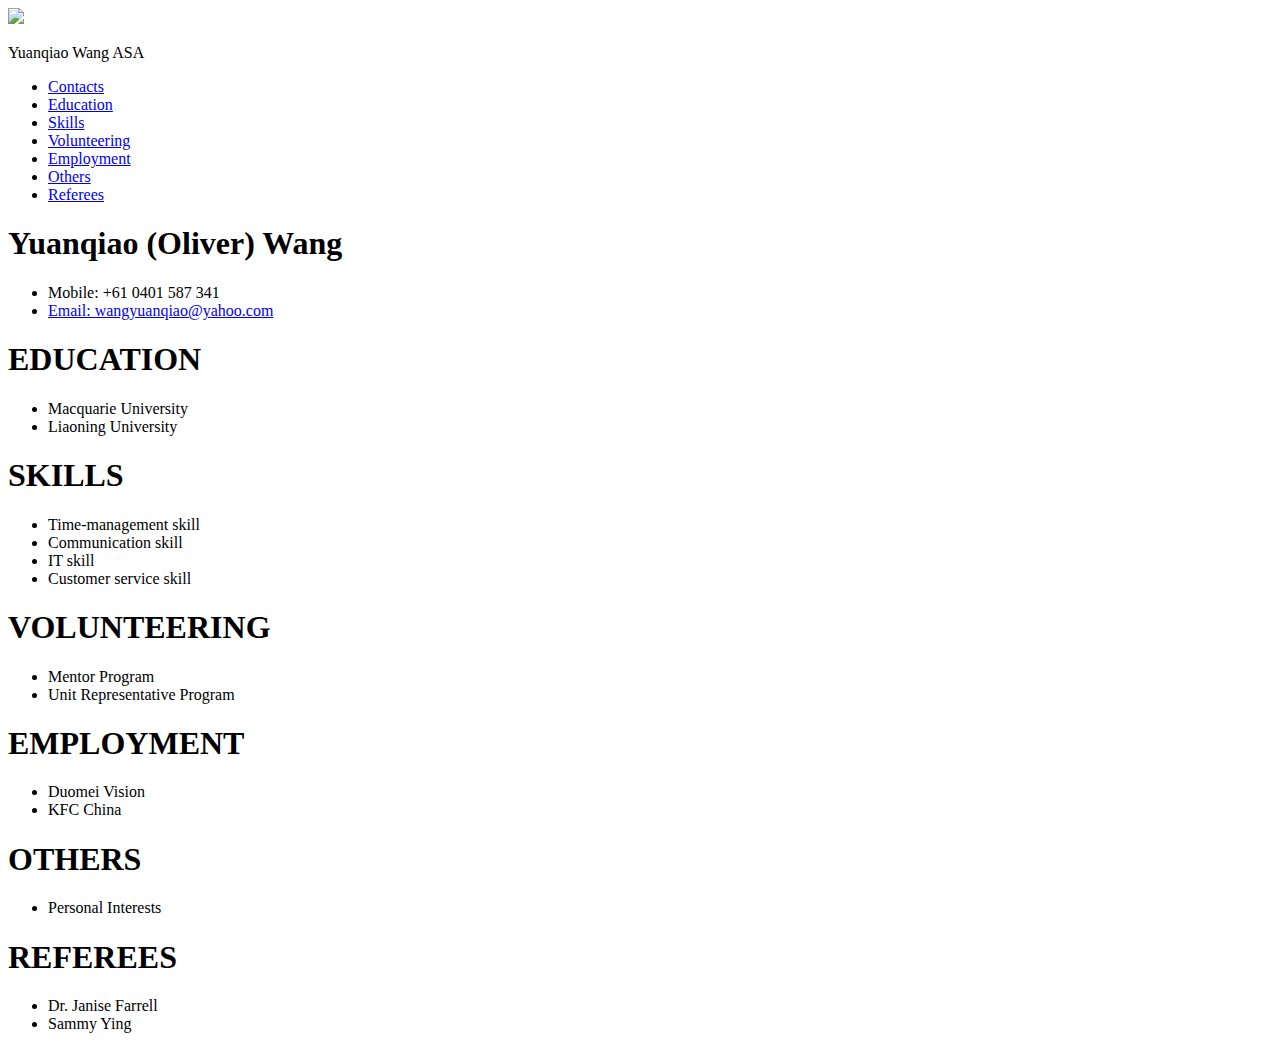
==== docs/Index.html @ 7fb680ae "Create Index.html" ====
<!DOCTYPE html>
<html>
    <head>
        <title>Yuanqiao Wang</title>
        <meta charset="utf-8">
        <meta name="author" content="Yuanqiao Wang">
        <meta name="description" content="Yuanqiao Wang's web resume.">
        <meta name="keywords" content="Yuanqiao Wang, resume, CV">
        <link rel="stylesheet" type="text/css" href="style_index.css">
        <script>
        </script>
    </head>
    <body>
        <div class="left-area">
            <div class="profile">
                <img class="profile-pic" src="https://media.licdn.com/mpr/mpr/shrinknp_400_400/AAEAAQAAAAAAAAPqAAAAJGQ4NjZkNDRkLWExN2UtNGM2NS04YThlLTA2ZTYzZWJmNGFjNA.jpg">
                <p class="author-name">Yuanqiao Wang ASA</p>
            </div>
            <ul class="nav-bar">
                <li class="nav-bar-items"><a href="#contacts">Contacts</a></li>
                <div class="nav-line"></div>
                <li class="nav-bar-items"><a href="#education">Education</a></li>
                <div class="nav-line"></div>
                <li class="nav-bar-items"><a href="#skills">Skills</a></li>
                <div class="nav-line"></div>
                <li class="nav-bar-items"><a href="#volunteering">Volunteering</a></li>
                <div class="nav-line"></div>
                <li class="nav-bar-items"><a href="#employment">Employment</a></li>
                <div class="nav-line"></div>
                <li class="nav-bar-items"><a href="#others">Others</a></li>
                <div class="nav-line"></div>
                <li class="nav-bar-items"><a href="#referees">Referees</a></li>
            </ul>
        </div>
        <div class="main-body">
            <div class="card-body" id="contacts">
                <div class="heading-background"></div>
                <h1 class="main-heading">Yuanqiao (Oliver) Wang</h1>
                <ul>
                    <li class="main-content-0">Mobile: +61 0401 587 341</li>
                    <li class="main-content-0"><a href="mailto:wangyuanqiao@yahoo.com">Email: wangyuanqiao@yahoo.com</a></li>
                </ul>
            </div>
            <div class="card-body" id="education">
                <div class="heading-background"></div>
                <h1 class="main-heading">EDUCATION</h1>
                <ul>
                    <li class="main-content-0">Macquarie University</li>
                    <li class="main-content-0">Liaoning University</li>
                </ul>
            </div>
            <div class="card-body" id="skills">
                <div class="heading-background"></div>
                <h1 class="main-heading">SKILLS</h1>
                <ul>
                    <li class="main-content-0">Time-management skill</li>
                    <li class="main-content-0">Communication skill</li>
                    <li class="main-content-0">IT skill</li>
                    <li class="main-content-0">Customer service skill</li>
                </ul>
            </div>
            <div class="card-body" id="volunteering">
                <div class="heading-background"></div>
                <h1 class="main-heading">VOLUNTEERING</h1>
                <ul>
                    <li class="main-content-0">Mentor Program</li>
                    <li class="main-content-0">Unit Representative Program</li>
                </ul>
            </div>
            <div class="card-body" id="employment">
                <div class="heading-background"></div>
                <h1 class="main-heading">EMPLOYMENT</h1>
                <ul>
                    <li class="main-content-0">Duomei Vision</li>
                    <li class="main-content-0">KFC China</li>
                </ul>
            </div>
            <div class="card-body" id="others">
                <div class="heading-background"></div>
                <h1 class="main-heading">OTHERS</h1>
                <ul>
                    <li class="main-content-0">Personal Interests</li>
                </ul>
            </div>
            <div class="card-body" id="referees">
                <div class="heading-background"></div>
                <h1 class="main-heading">REFEREES</h1>
                <ul>
                    <li class="main-content-0">Dr. Janise Farrell</li>
                    <li class="main-content-0">Sammy Ying</li>
                </ul>
            </div>
        </div>
    </body>
</html>
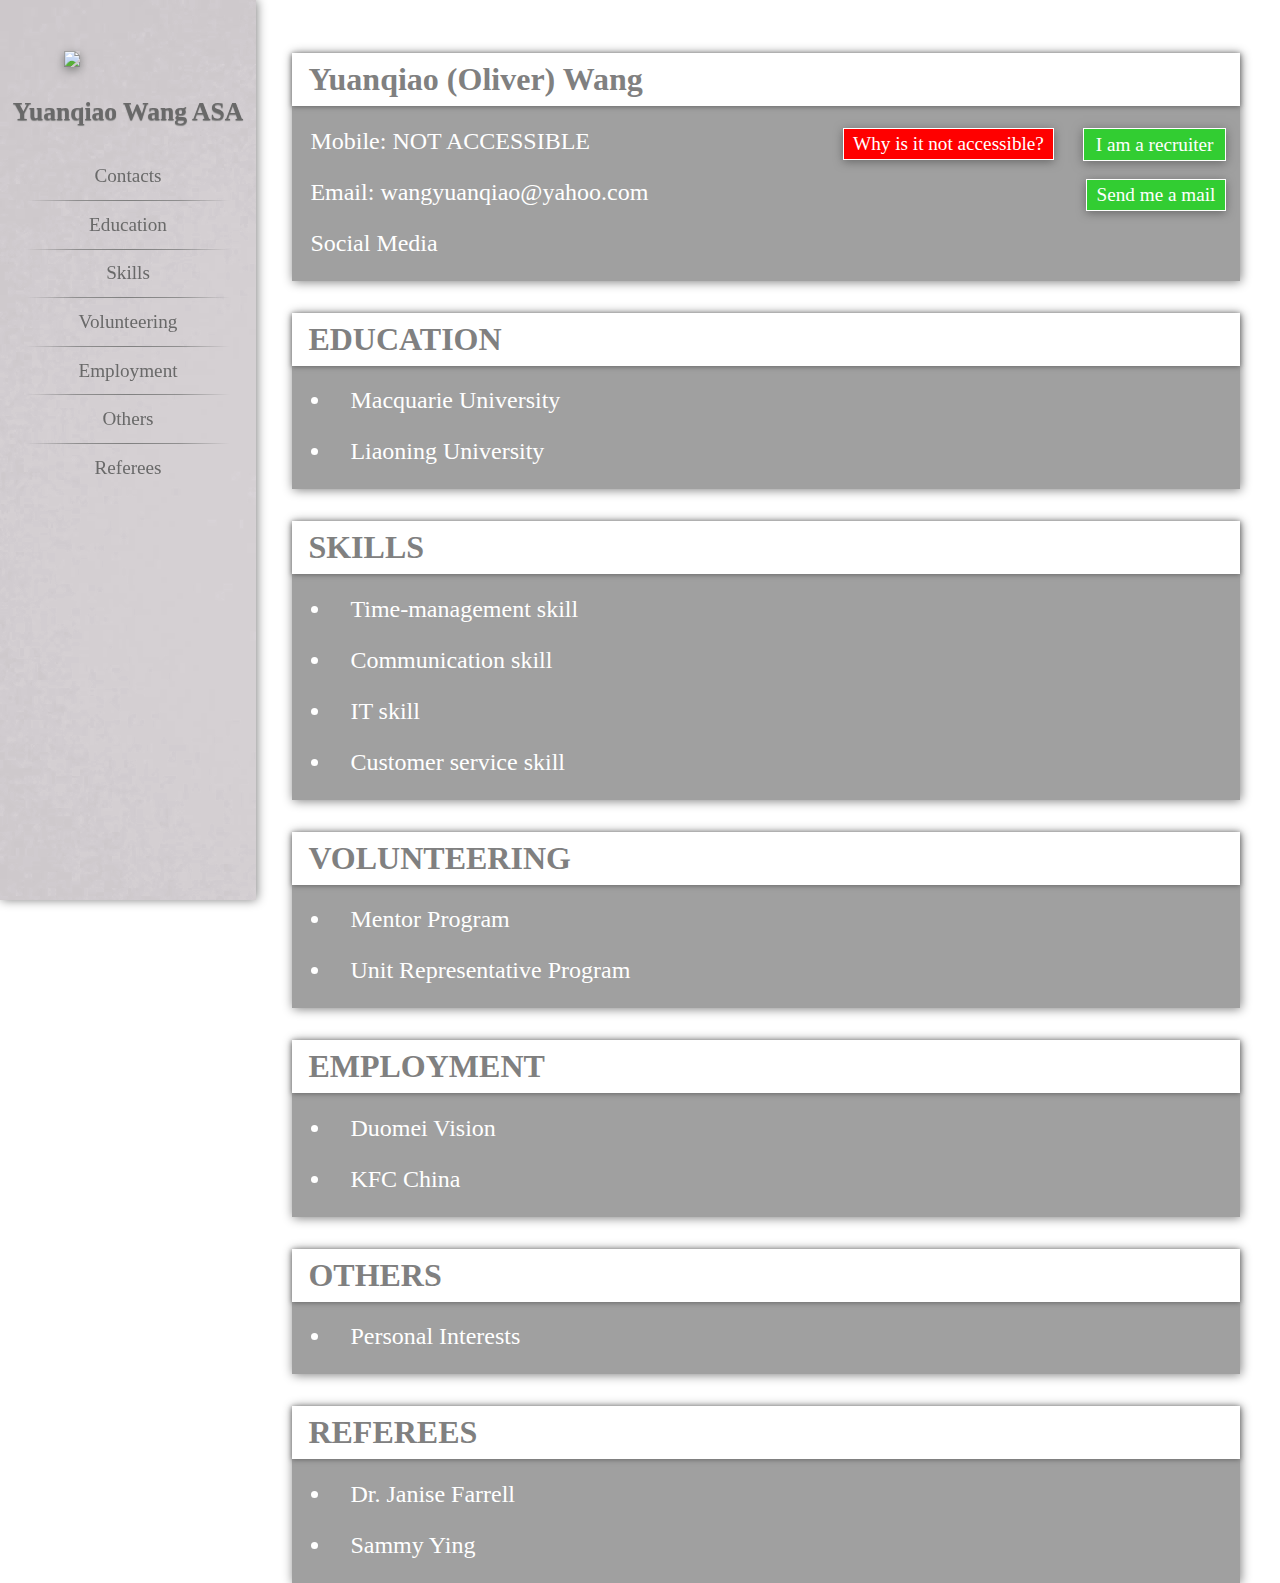
==== commit 58dc326e: "Add files via upload" ====
--- a/docs/Index.html
+++ b/docs/Index.html
@@ -34,24 +34,32 @@
         </div>
         <div class="main-body">
             <div class="card-body" id="contacts">
-                <div class="heading-background"></div>
-                <h1 class="main-heading">Yuanqiao (Oliver) Wang</h1>
-                <ul>
-                    <li class="main-content-0">Mobile: +61 0401 587 341</li>
-                    <li class="main-content-0"><a href="mailto:wangyuanqiao@yahoo.com">Email: wangyuanqiao@yahoo.com</a></li>
-                </ul>
+                <div class="heading-background">
+                    <h1 class="main-heading">Yuanqiao (Oliver) Wang</h1>
+                </div>
+                <p class="main-content-0-p">
+                    Mobile: NOT ACCESSIBLE
+                    <a href="#" style="padding:0.25em 0.6em;">I am a recruiter</a>
+                    <a href="#" style="background-color: red">Why is it not accessible?</a>
+                </p>
+                <p class="main-content-0-p">Email: wangyuanqiao@yahoo.com
+                    <a href="mailto:wangyuanqiao@yahoo.com">Send me a mail</a>
+                </p>
+                <p class="main-content-0-p">Social Media</p>
             </div>
             <div class="card-body" id="education">
-                <div class="heading-background"></div>
-                <h1 class="main-heading">EDUCATION</h1>
+                <div class="heading-background">
+                    <h1 class="main-heading">EDUCATION</h1>
+                </div>
                 <ul>
                     <li class="main-content-0">Macquarie University</li>
                     <li class="main-content-0">Liaoning University</li>
                 </ul>
             </div>
             <div class="card-body" id="skills">
-                <div class="heading-background"></div>
-                <h1 class="main-heading">SKILLS</h1>
+                <div class="heading-background">
+                    <h1 class="main-heading">SKILLS</h1>
+                </div>
                 <ul>
                     <li class="main-content-0">Time-management skill</li>
                     <li class="main-content-0">Communication skill</li>
@@ -60,31 +68,35 @@
                 </ul>
             </div>
             <div class="card-body" id="volunteering">
-                <div class="heading-background"></div>
-                <h1 class="main-heading">VOLUNTEERING</h1>
+                <div class="heading-background">
+                    <h1 class="main-heading">VOLUNTEERING</h1>
+                </div>
                 <ul>
                     <li class="main-content-0">Mentor Program</li>
                     <li class="main-content-0">Unit Representative Program</li>
                 </ul>
             </div>
             <div class="card-body" id="employment">
-                <div class="heading-background"></div>
-                <h1 class="main-heading">EMPLOYMENT</h1>
+                <div class="heading-background">
+                    <h1 class="main-heading">EMPLOYMENT</h1>
+                </div>
                 <ul>
                     <li class="main-content-0">Duomei Vision</li>
                     <li class="main-content-0">KFC China</li>
                 </ul>
             </div>
             <div class="card-body" id="others">
-                <div class="heading-background"></div>
-                <h1 class="main-heading">OTHERS</h1>
+                <div class="heading-background">
+                    <h1 class="main-heading">OTHERS</h1>
+                </div>
                 <ul>
                     <li class="main-content-0">Personal Interests</li>
                 </ul>
             </div>
             <div class="card-body" id="referees">
-                <div class="heading-background"></div>
-                <h1 class="main-heading">REFEREES</h1>
+                <div class="heading-background">
+                    <h1 class="main-heading">REFEREES</h1>
+                </div>
                 <ul>
                     <li class="main-content-0">Dr. Janise Farrell</li>
                     <li class="main-content-0">Sammy Ying</li>
@@ -92,4 +104,4 @@
             </div>
         </div>
     </body>
-</html>
+</html>--- a/docs/style_index.css
+++ b/docs/style_index.css
@@ -0,0 +1,125 @@
+/*left-area style*/
+
+/*left-area background*/
+.left-area {
+    height: 100%;
+    width: 20%;
+    position: fixed;
+    top: 0;
+    left: 0;
+    
+    background-image: url("pics/BG_paper.png");
+    box-shadow: 1px 0 10px gray;
+
+}
+
+/*Profile*/
+.profile-pic {
+    width: 50%;
+    margin-left: 25%;
+    margin-top: 20%;
+    box-shadow: 0 3px 10px gray;
+    
+}
+.author-name {
+    color: dimgray;
+    text-align: center;
+    font-family: "charter","Times New Roman";
+    font-size: 2vw;
+    font-weight: 600;
+    text-shadow: 0 1px 1px gray;
+}
+
+/*nav-bar*/
+.nav-bar {
+    list-style-type: none;
+    color: dimgray;
+    font-family: "charter","Times New Roman";
+    font-size: 1.5vw;
+    text-align: center;
+    margin: 0;
+    padding: 0;
+}
+li a {
+    padding: 5% 0;
+    text-decoration: none;
+    color: dimgray;
+    font-family: "charter","Times New Roman";
+    display: block;
+}
+li a:hover {
+    color: black;
+    text-shadow: 0 1px 1px gray;
+}
+li a:active {
+    color: black;
+    text-shadow: 0 0 gray;
+}
+.nav-line {
+    width: 80%;
+    height: 1px;
+    background: linear-gradient(to right, rgba(128,128,128,0.0), rgba(128,128,128,0.8), rgba(128,128,128,1.0), rgba(128,128,128,0.8), rgba(128,128,128,0.0));
+    
+    position: relative;
+    left: 10%;
+}
+
+/*Content area*/
+.card-body {
+    width: 75%;
+    height: auto;
+    background-color: rgba(128,128,128,0.75);
+    position: relative;
+    left: 22.5%;
+    top: 2em;
+    margin-bottom: 2em;
+    
+    box-shadow: 1px 1px 10px gray;
+}
+.heading-background {
+    width: 100%;
+    height: auto;
+    position: relative;
+    background-color: white;
+    box-shadow: 0 1px 5px dimgray;
+}
+.main-heading {
+    font-family: "charter", "Times New Roman";
+    color: gray;
+    font-size: 2em;
+    padding: 0.25em 0.5em;
+    
+}
+
+.main-content-0, .main-content-0-p {
+    font-family: "Charter", "Times New Roman";
+    color: white;
+    font-size: 1.5em;
+    padding: 0 0 1em 0.75em;
+    margin: 0;
+}
+p a {
+    font-family: "Helvetica Neue";
+    color: white;
+    font-size: 0.8em;
+    text-align: center;
+    padding: 0.2em 0.5em;
+    margin: 0 0.75em;
+    text-decoration: none;
+    
+    float: right;
+    display: block;
+    position: relative;
+    
+    width: auto;
+    height: auto;
+    border-style: solid;
+    border-width: 1px;
+    background-color: limegreen;
+    box-shadow: 0 2px 10px dimgray;
+}
+
+p a:active {
+    box-shadow: 0 0 gray;
+    text-shadow: 0 0 gray;
+}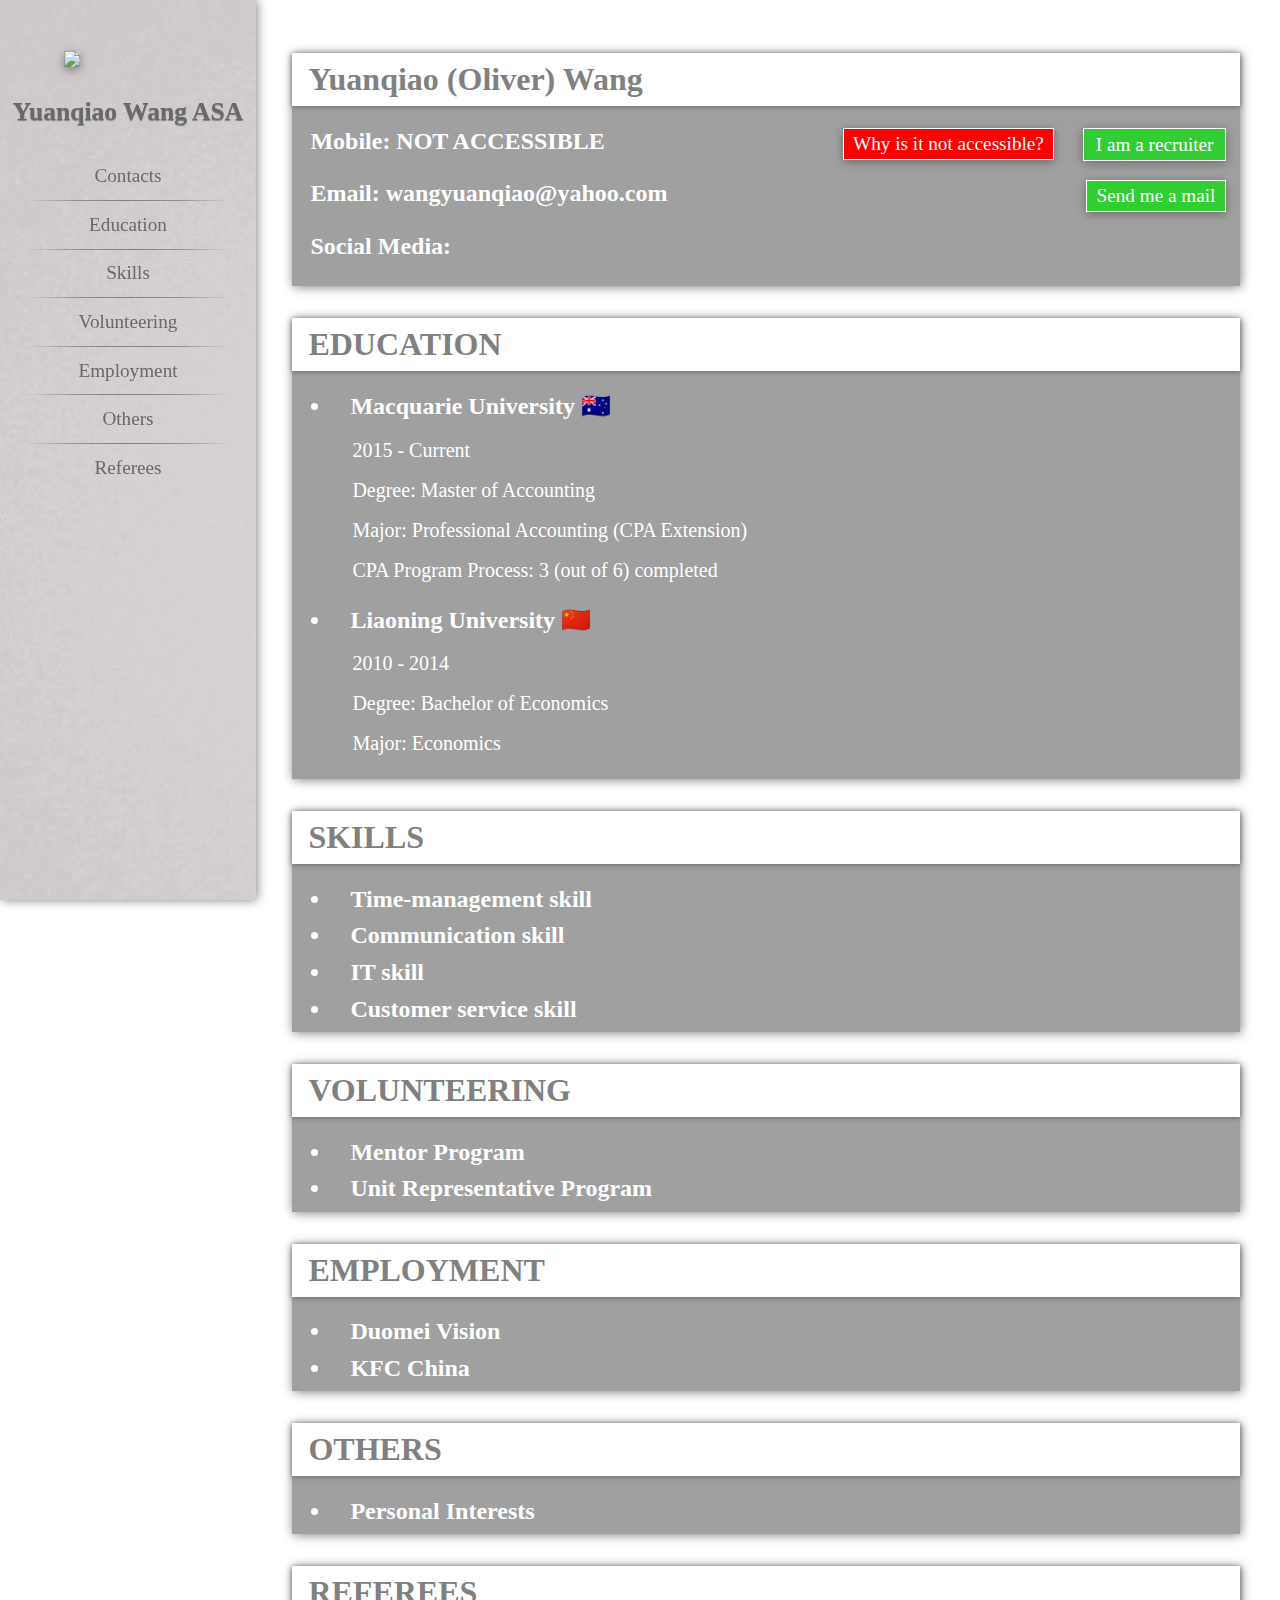
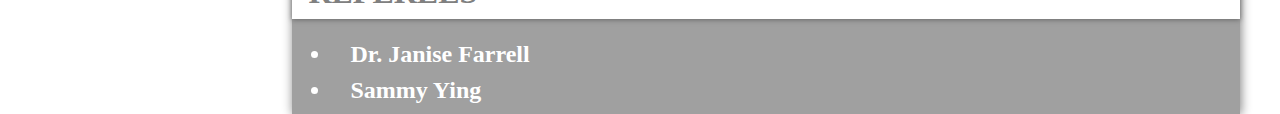
==== commit 041d5aa1: "Add files via upload" ====
--- a/docs/Index.html
+++ b/docs/Index.html
@@ -42,18 +42,34 @@
                     <a href="#" style="padding:0.25em 0.6em;">I am a recruiter</a>
                     <a href="#" style="background-color: red">Why is it not accessible?</a>
                 </p>
+                <div class="content-area-bottom"></div>
                 <p class="main-content-0-p">Email: wangyuanqiao@yahoo.com
                     <a href="mailto:wangyuanqiao@yahoo.com">Send me a mail</a>
                 </p>
-                <p class="main-content-0-p">Social Media</p>
+                <div class="content-area-bottom"></div>
+                <p class="main-content-0-p">Social Media:</p>
+                <div class="content-area-bottom"></div>
             </div>
             <div class="card-body" id="education">
                 <div class="heading-background">
                     <h1 class="main-heading">EDUCATION</h1>
                 </div>
                 <ul>
-                    <li class="main-content-0">Macquarie University</li>
-                    <li class="main-content-0">Liaoning University</li>
+                    <li class="main-content-0">Macquarie University 🇦🇺</li>
+                    <p class="main-content-1">
+                        2015 - Current<br />
+                        Degree: Master of Accounting<br />
+                        Major: Professional Accounting (CPA Extension)<br />
+                        CPA Program Process: 3 (out of 6) completed
+                    </p>
+                    <div class="content-area-bottom"></div>
+                    <li class="main-content-0">Liaoning University 🇨🇳</li>
+                    <p class="main-content-1">
+                        2010 - 2014<br />
+                        Degree: Bachelor of Economics<br />
+                        Major: Economics<br />
+                    </p>
+                    <div class="content-area-bottom"></div>
                 </ul>
             </div>
             <div class="card-body" id="skills">
--- a/docs/style_index.css
+++ b/docs/style_index.css
@@ -95,7 +95,8 @@
     font-family: "Charter", "Times New Roman";
     color: white;
     font-size: 1.5em;
-    padding: 0 0 1em 0.75em;
+    font-weight: bold;
+    padding: 0 0 0.4em 0.75em;
     margin: 0;
 }
 p a {
@@ -106,6 +107,7 @@
     padding: 0.2em 0.5em;
     margin: 0 0.75em;
     text-decoration: none;
+    font-weight: normal;
     
     float: right;
     display: block;
@@ -122,4 +124,19 @@
 p a:active {
     box-shadow: 0 0 gray;
     text-shadow: 0 0 gray;
+}
+
+.main-content-1 {
+    font-family: "charter", "Times New Roman";
+    font-size: 1.25em;
+    color: white;
+    padding: 0 0 0 1em;
+    line-height: 2;
+    
+    margin: 0;
+}
+
+.content-area-bottom {
+    width: 1em;
+    height: 1em;
 }